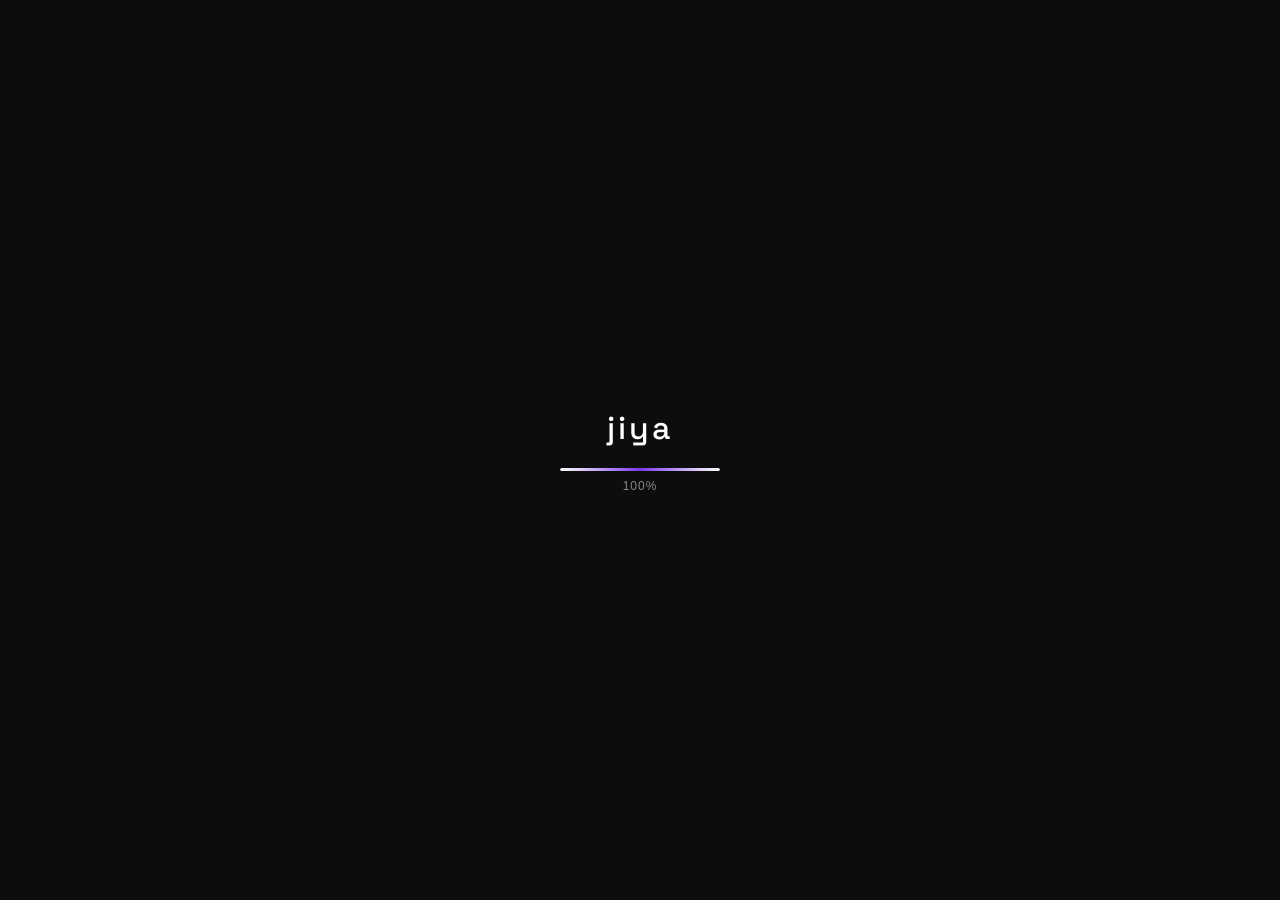
==== index.html @ f5d3e386 "Update index.html" ====
<!DOCTYPE html>
<html lang="en">
<head>

<meta charset="UTF-8">
<meta name="viewport" content="width=device-width, initial-scale=1.0">

<title>jiya.xyz Domain For Sale</title>

<meta name="description"
content="jiya.xyz premium domain is available for sale. Direct owner, fast transfer, secure transaction. Contact via WhatsApp for purchase details.">

<link href="https://fonts.googleapis.com/css2?family=Inter:wght@400;500&family=Space+Grotesk:wght@500;600&display=swap" rel="stylesheet">

<style>

*{
margin:0;
padding:0;
box-sizing:border-box;
font-family:"Inter", sans-serif;
}

body{

height:100vh;

display:flex;
align-items:center;
justify-content:center;

color:white;

background-image:url("/images/background.jpg");
background-size:cover;
background-position:center;

overflow:hidden;

}



/* STARS */

.stars{
position:fixed;
width:100%;
height:100%;
top:0;
left:0;
z-index:-1;
}

.stars span{

position:absolute;

width:3px;
height:3px;

background:white;

border-radius:50%;

opacity:.7;

animation:skyMove 40s linear infinite;

}

@keyframes skyMove{

0%{transform:translateY(0);}
100%{transform:translateY(-1200px);}

}

/* HERO */

.hero{
position:relative;
text-align:center;
}

/* TYPOGRAPHY */

.hero h2{

font-size:5vw;
letter-spacing:-0.04em;
margin-bottom:5px;
line-height:1.7;

}

.hero h1{

font-size:11vw;
letter-spacing:-0.04em;
font-weight:600;
line-height:0.85;
}

.light{
font-weight:400;
}

.bold{
font-weight:600;
}

/* FOR SALE */

.sale{

background:linear-gradient(90deg,#ffffff,#0d0d0d,#ffffff);

background-size:200% auto;

-webkit-background-clip:text;
-webkit-text-fill-color:transparent;

animation:gradientMove 6s ease infinite;

}

@keyframes gradientMove{

0%{background-position:0% 50%;}
100%{background-position:200% 50%;}

}

/* GLOBE */

.globe{
display:none;
}

@keyframes spin{

from{
transform:translateY(-50%) rotate(0deg);
}

to{
transform:translateY(-50%) rotate(360deg);
}

}

/* TAGLINE */

.tagline{
margin-top:60px;
font-size:18px;
color:#cbd5e1;
}

/* BUTTONS */

.buttons{

margin-top:35px;

display:flex;
gap:20px;
justify-content:center;

}

.btn{

padding:10px 22px;

border-radius:50px;

text-decoration:none;

font-weight:400;

}

.whatsapp{

background:#c503e7;
color:white;

}

.buy{

border:1px solid white;
color:white;

}

.buy:hover{

background:white;
color:black;

}

/* MOBILE */

@media(max-width:768px){

.hero h2{
font-size:10vw;
line-height:50px;
}

.hero h1{
font-size:16vw;
}

.globe{
width:200px;
height:200px;
}

}

  *{
margin:0;
padding:0;
box-sizing:border-box;
}

/* BODY TEXT */
body{
font-family:"Inter", sans-serif;
}

/* MAIN DOMAIN NAME (jiya.xyz) */
.hero h1{
font-family: "Space Grotesk", sans-serif;
font-weight:600;
letter-spacing:-0.03em;
}

/* SUB HEADING */
.hero h2{
font-family:"Inter", sans-serif;
font-weight:500;
 letter-spacing:-0.02em;
}

/* TAGLINE */
.tagline{
font-family: "Poppins", sans-serif;
font-weight:400;
letter-spacing:0.5px;
}

 /* ===== LOADER ===== */

#loader{
position:fixed;
top:0;
left:0;
width:100%;
height:100%;
background:#0d0d0d;
display:flex;
align-items:center;
justify-content:center;
flex-direction:column;
z-index:9999;
transition:opacity .8s ease, visibility .8s, transform .8s ease, filter .8s ease;
}

.loader-text{
font-family:"Space Grotesk",sans-serif;
font-size:32px;
letter-spacing:3px;
font-weight:500;
color:#fff;
margin-bottom:20px;
}

.progress-wrap{
width:160px;
text-align:center;
}

.progress{
width:100%;
height:3px;
background:#1c1c1c;
border-radius:20px;
overflow:hidden;
}

.progress-bar{
height:100%;
width:0%;
background:linear-gradient(90deg,#ffffff,#7c3aed,#ffffff);
border-radius:20px;
box-shadow:0 0 8px rgba(255,255,255,0.3);
transition:width .3s ease;
}

/* PREMIUM EXIT */
#loader.hide{
opacity:0;
visibility:hidden;
transform:scale(1.05);
filter:blur(10px);
}

 .percent{
margin-top:8px;
font-size:12px;
color:#888;
letter-spacing:1px;
font-family:"Poppins",sans-serif;
}
</style>

</head>

<body>

 <!-- LOADER -->
<div id="loader">

<div class="loader-text">jiya</div>

<div class="progress-wrap">
<div class="progress">
<div class="progress-bar" id="bar"></div>
</div>
 <div class="percent" id="percent">0%</div>
</div>

</div>

<div class="stars">

<span style="left:10%;top:90%"></span>
<span style="left:20%;top:80%"></span>
<span style="left:35%;top:95%"></span>
<span style="left:50%;top:85%"></span>
<span style="left:70%;top:90%"></span>
<span style="left:85%;top:88%"></span>

</div>

<section class="hero">

<h2>

<span class="light">This domain is</span>
<span class="bold sale">FOR SALE</span>

</h2>

<h1>

jiya.xyz

</h1>

<p class="tagline">

Direct Owner • Fast Transfer • Serious Buyers Only

</p>

<div class="buttons">

<a class="btn whatsapp"
href="https://wa.me/919099909203"
target="_blank">

Contact Us

</a>

<a class="btn buy"
href="/how-to-buy.html">

How to Buy

</a>

</div>

</section>
<script>

let progress = 0;
let bar = document.getElementById("bar");
let percent = document.getElementById("percent");

let interval = setInterval(() => {

progress += 2;

if(progress >= 100){
progress = 100;
clearInterval(interval);

setTimeout(() => {
document.getElementById("loader").classList.add("hide");
}, 300);
}

bar.style.width = progress + "%";
percent.innerText = progress + "%";

}, 30);

</script>
</body>
</html>
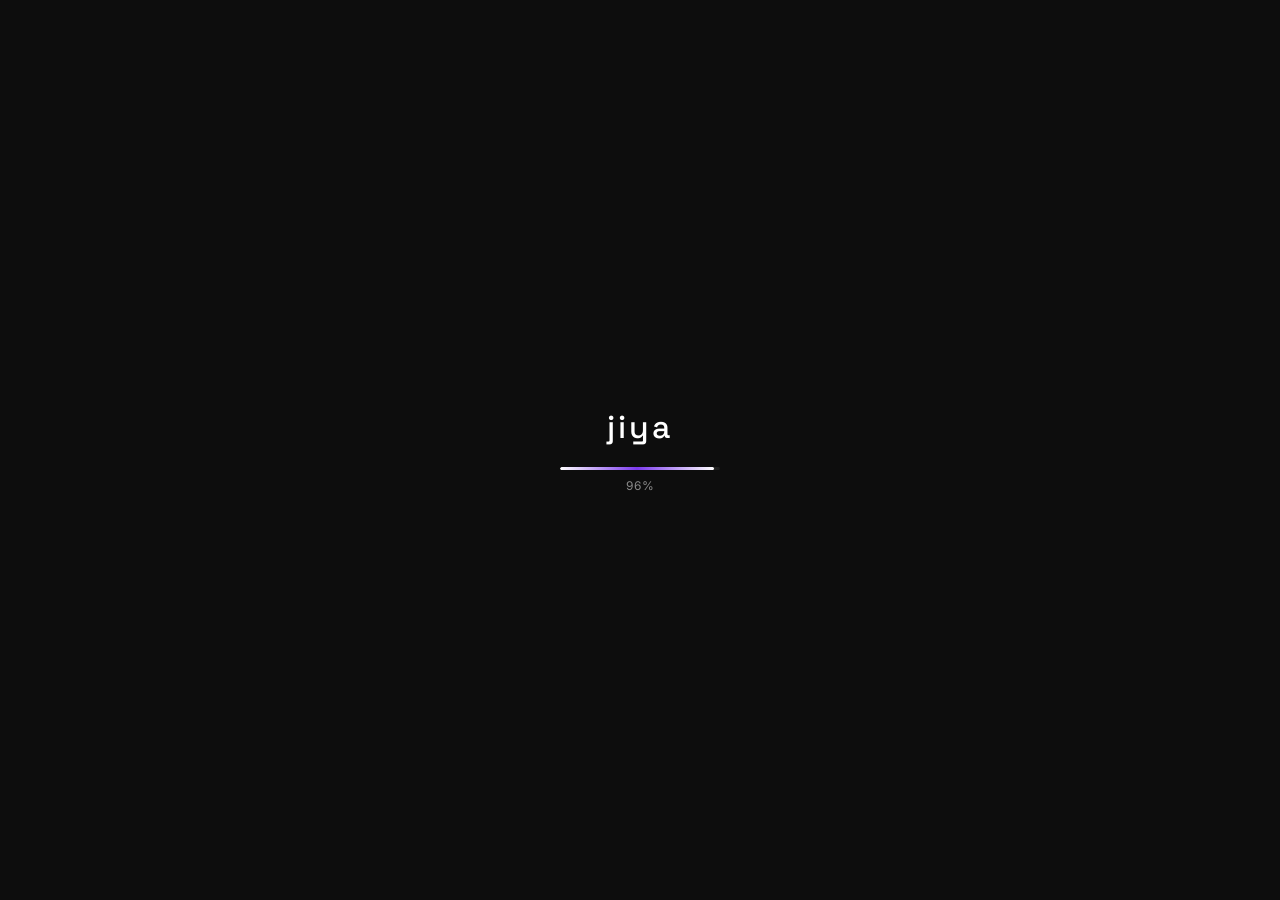
==== commit 32b57991: "Update index.html" ====
--- a/index.html
+++ b/index.html
@@ -250,7 +250,7 @@
 
 /* TAGLINE */
 .tagline{
-font-family: "Poppins", sans-serif;
+font-family:"Inter", sans-serif;
 font-weight:400;
 letter-spacing:0.5px;
 }
@@ -316,7 +316,7 @@
 font-size:12px;
 color:#888;
 letter-spacing:1px;
-font-family:"Poppins",sans-serif;
+font-family:"Inter", sans-serif;
 }
 </style>
 
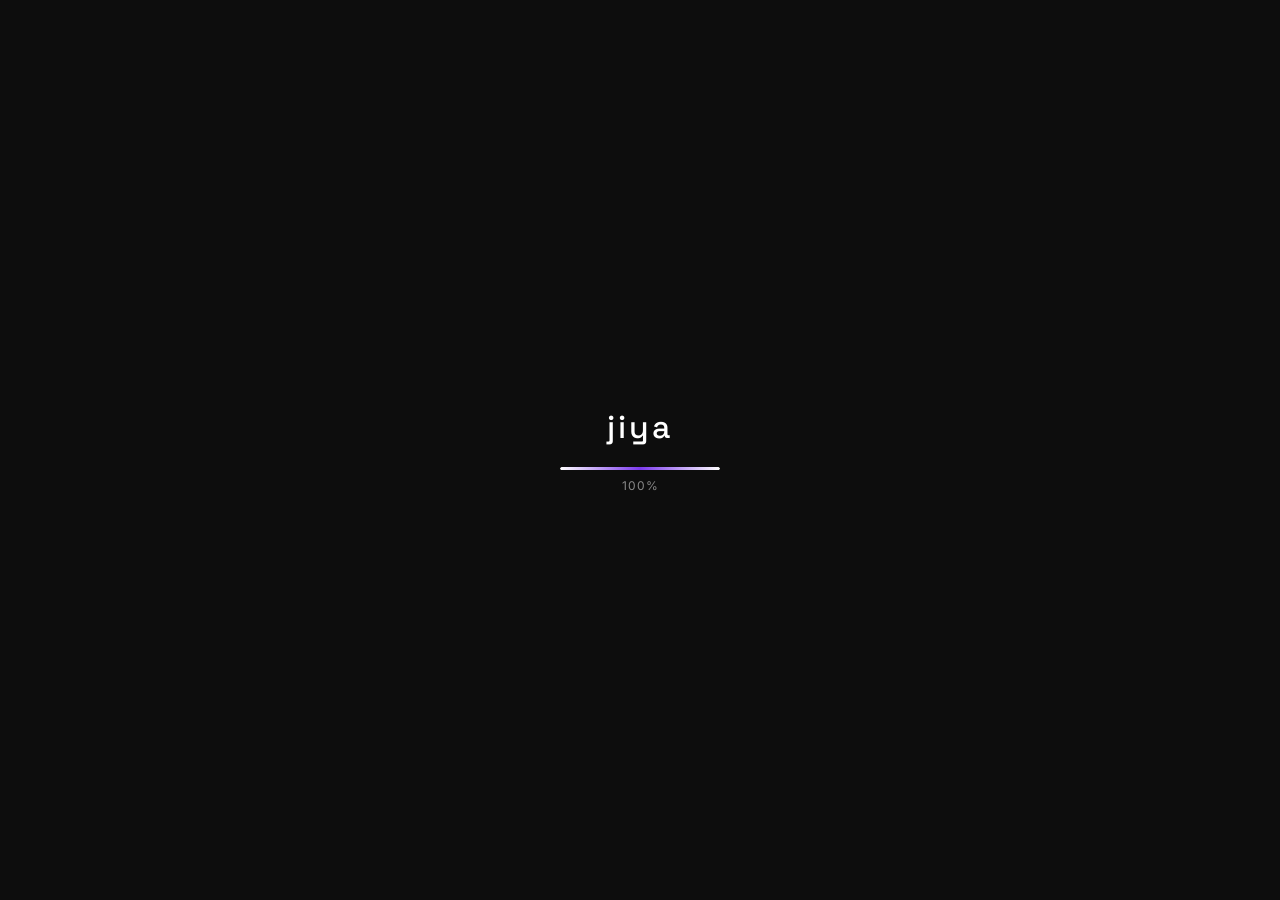
==== commit 7c018d24: "Update index.html" ====
--- a/index.html
+++ b/index.html
@@ -97,7 +97,7 @@
 .hero h1{
 
 font-size:11vw;
-letter-spacing:-0.04em;
+letter-spacing:-0.05em;
 font-weight:600;
 line-height:0.85;
 }
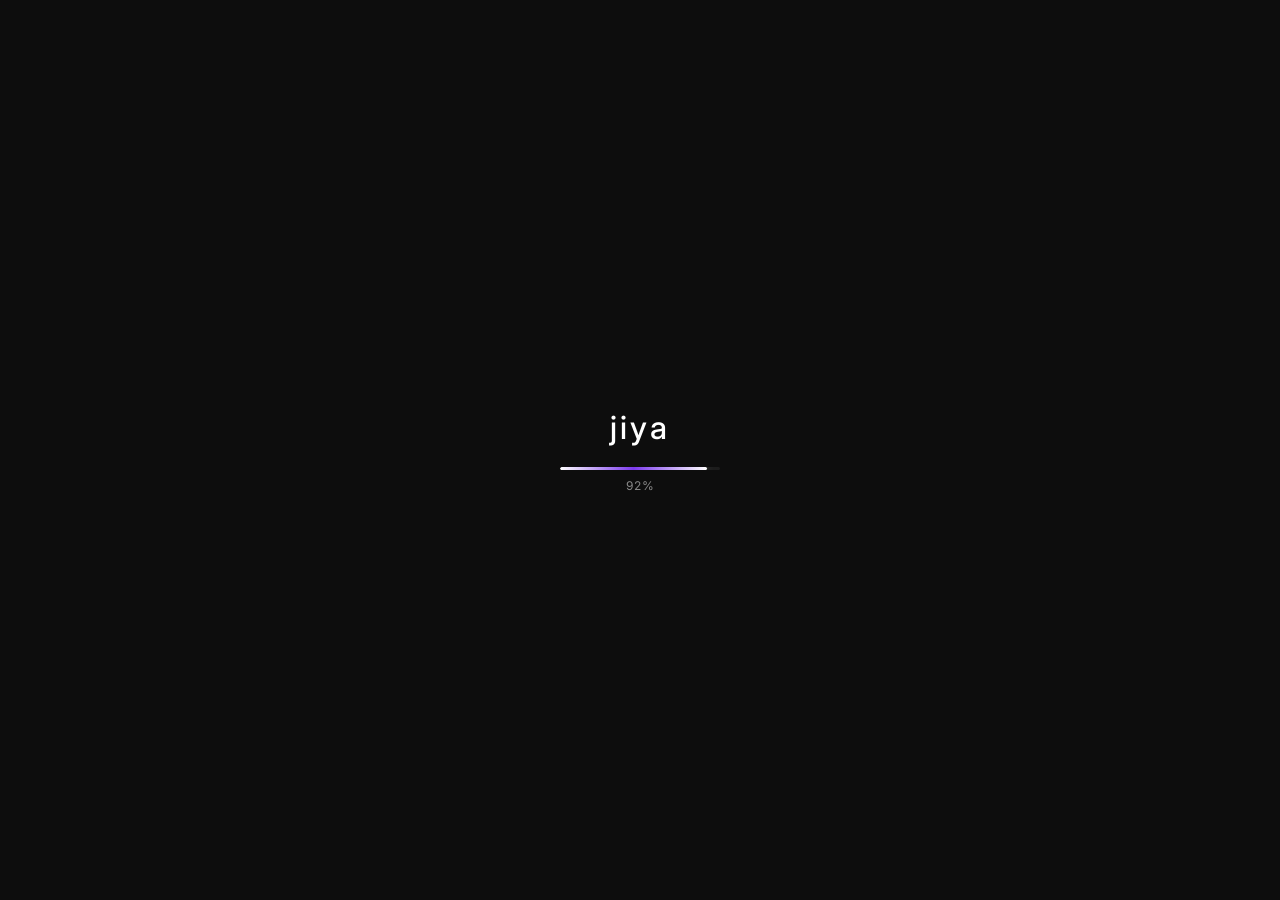
==== commit 10528bac: "Update index.html" ====
--- a/index.html
+++ b/index.html
@@ -273,7 +273,7 @@
 }
 
 .loader-text{
-font-family:"Space Grotesk",sans-serif;
+font-family:"Inter", sans-serif;
 font-size:32px;
 letter-spacing:3px;
 font-weight:500;
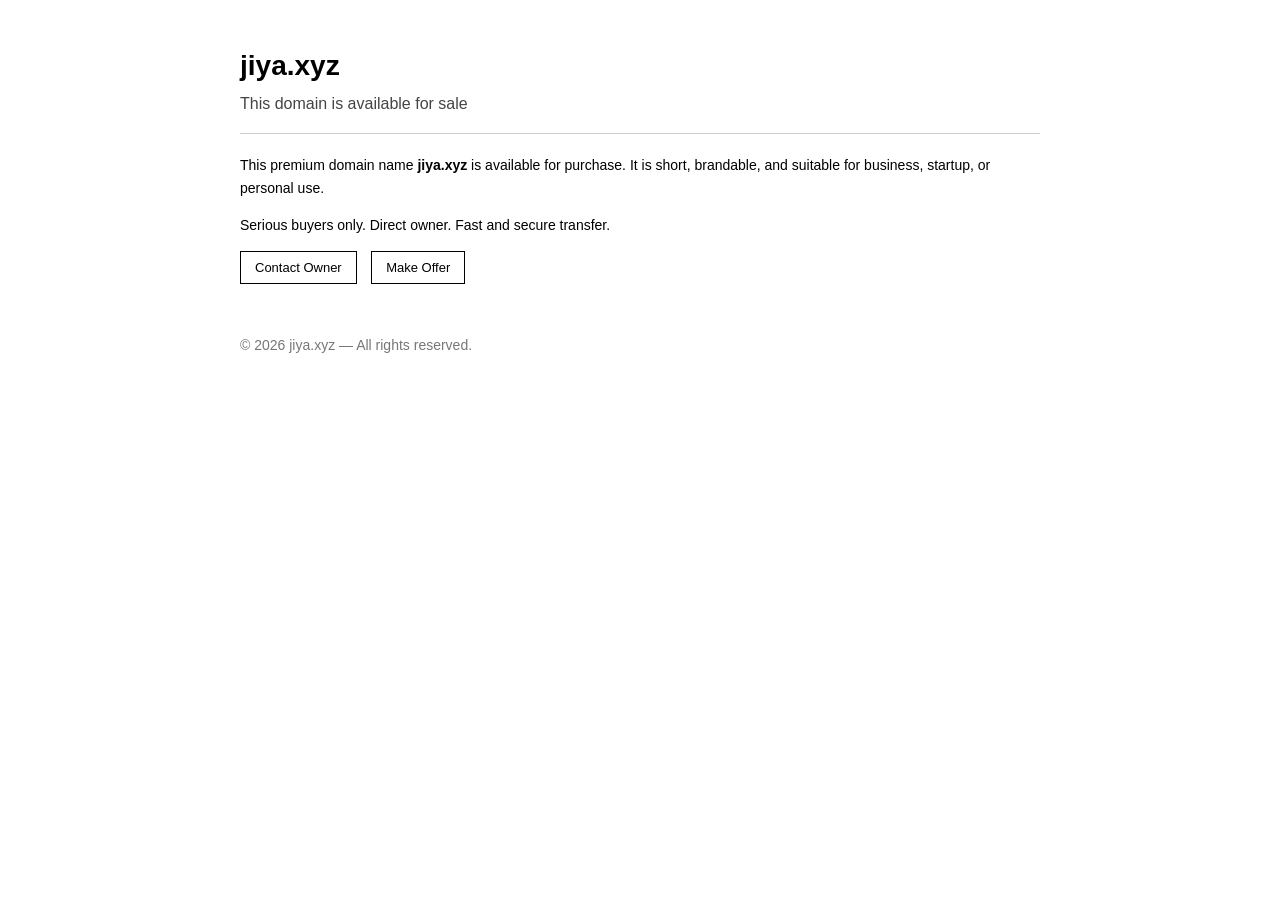
==== commit 50e933ea: "Update index.html" ====
--- a/index.html
+++ b/index.html
@@ -7,413 +7,136 @@
 
 <title>jiya.xyz Domain For Sale</title>
 
-<meta name="description"
-content="jiya.xyz premium domain is available for sale. Direct owner, fast transfer, secure transaction. Contact via WhatsApp for purchase details.">
-
-<link href="https://fonts.googleapis.com/css2?family=Inter:wght@400;500&family=Space+Grotesk:wght@500;600&display=swap" rel="stylesheet">
-
 <style>
 
-*{
+/* BODY */
+body{
 margin:0;
 padding:0;
-box-sizing:border-box;
-font-family:"Inter", sans-serif;
+background:#ffffff;
+font-family:Arial, Helvetica, sans-serif;
+color:#000;
 }
 
-body{
-
-height:100vh;
-
-display:flex;
-align-items:center;
-justify-content:center;
-
-color:white;
-
-background-image:url("/images/background.jpg");
-background-size:cover;
-background-position:center;
-
-overflow:hidden;
-
+/* MAIN CONTAINER */
+.container{
+max-width:800px;        /* responsive */
+width:90%;              /* mobile friendly */
+margin:50px auto;
 }
 
-
-
-/* STARS */
-
-.stars{
-position:fixed;
-width:100%;
-height:100%;
-top:0;
-left:0;
-z-index:-1;
+/* HEADER */
+h1{
+font-size:28px;
+font-weight:bold;
+margin-bottom:10px;
 }
 
-.stars span{
-
-position:absolute;
-
-width:3px;
-height:3px;
-
-background:white;
-
-border-radius:50%;
-
-opacity:.7;
-
-animation:skyMove 40s linear infinite;
-
+h2{
+font-size:16px;
+font-weight:normal;
+color:#444;
+margin-bottom:20px;
 }
 
-@keyframes skyMove{
-
-0%{transform:translateY(0);}
-100%{transform:translateY(-1200px);}
-
+/* LINE */
+hr{
+border:none;
+border-top:1px solid #ccc;
+margin:20px 0;
 }
 
-/* HERO */
-
-.hero{
-position:relative;
-text-align:center;
+/* TEXT */
+p{
+font-size:14px;
+line-height:1.6;
+margin-bottom:15px;
 }
 
-/* TYPOGRAPHY */
-
-.hero h2{
-
-font-size:5vw;
-letter-spacing:-0.04em;
-margin-bottom:5px;
-line-height:1.7;
-
+/* BUTTON LINKS */
+a{
+display:inline-block;
+padding:8px 14px;
+border:1px solid #000;
+text-decoration:none;
+color:#000;
+font-size:13px;
+margin-right:10px;
+margin-bottom:10px; /* mobile spacing */
 }
 
-.hero h1{
-
-font-size:11vw;
-letter-spacing:-0.05em;
-font-weight:600;
-line-height:0.85;
+a:hover{
+background:#000;
+color:#fff;
 }
 
-.light{
-font-weight:400;
+/* FOOTER */
+.footer{
+margin-top:40px;
+font-size:12px;
+color:#777;
 }
 
-.bold{
-font-weight:600;
+/* ===== MOBILE OPTIMIZATION ===== */
+@media (max-width:600px){
+
+.container{
+margin:30px auto;
 }
 
-/* FOR SALE */
-
-.sale{
-
-background:linear-gradient(90deg,#ffffff,#0d0d0d,#ffffff);
-
-background-size:200% auto;
-
--webkit-background-clip:text;
--webkit-text-fill-color:transparent;
-
-animation:gradientMove 6s ease infinite;
-
+h1{
+font-size:22px;
 }
 
-@keyframes gradientMove{
-
-0%{background-position:0% 50%;}
-100%{background-position:200% 50%;}
-
+h2{
+font-size:15px;
 }
 
-/* GLOBE */
-
-.globe{
-display:none;
+p{
+font-size:13px;
 }
 
-@keyframes spin{
-
-from{
-transform:translateY(-50%) rotate(0deg);
-}
-
-to{
-transform:translateY(-50%) rotate(360deg);
+/* buttons full width */
+a{
+display:block;
+width:100%;
+text-align:center;
+margin-right:0;
 }
 
 }
 
-/* TAGLINE */
-
-.tagline{
-margin-top:60px;
-font-size:18px;
-color:#cbd5e1;
-}
-
-/* BUTTONS */
-
-.buttons{
-
-margin-top:35px;
-
-display:flex;
-gap:20px;
-justify-content:center;
-
-}
-
-.btn{
-
-padding:10px 22px;
-
-border-radius:50px;
-
-text-decoration:none;
-
-font-weight:400;
-
-}
-
-.whatsapp{
-
-background:#c503e7;
-color:white;
-
-}
-
-.buy{
-
-border:1px solid white;
-color:white;
-
-}
-
-.buy:hover{
-
-background:white;
-color:black;
-
-}
-
-/* MOBILE */
-
-@media(max-width:768px){
-
-.hero h2{
-font-size:10vw;
-line-height:50px;
-}
-
-.hero h1{
-font-size:16vw;
-}
-
-.globe{
-width:200px;
-height:200px;
-}
-
-}
-
-  *{
-margin:0;
-padding:0;
-box-sizing:border-box;
-}
-
-/* BODY TEXT */
-body{
-font-family:"Inter", sans-serif;
-}
-
-/* MAIN DOMAIN NAME (jiya.xyz) */
-.hero h1{
-font-family: "Space Grotesk", sans-serif;
-font-weight:600;
-letter-spacing:-0.03em;
-}
-
-/* SUB HEADING */
-.hero h2{
-font-family:"Inter", sans-serif;
-font-weight:500;
- letter-spacing:-0.02em;
-}
-
-/* TAGLINE */
-.tagline{
-font-family:"Inter", sans-serif;
-font-weight:400;
-letter-spacing:0.5px;
-}
-
- /* ===== LOADER ===== */
-
-#loader{
-position:fixed;
-top:0;
-left:0;
-width:100%;
-height:100%;
-background:#0d0d0d;
-display:flex;
-align-items:center;
-justify-content:center;
-flex-direction:column;
-z-index:9999;
-transition:opacity .8s ease, visibility .8s, transform .8s ease, filter .8s ease;
-}
-
-.loader-text{
-font-family:"Inter", sans-serif;
-font-size:32px;
-letter-spacing:3px;
-font-weight:500;
-color:#fff;
-margin-bottom:20px;
-}
-
-.progress-wrap{
-width:160px;
-text-align:center;
-}
-
-.progress{
-width:100%;
-height:3px;
-background:#1c1c1c;
-border-radius:20px;
-overflow:hidden;
-}
-
-.progress-bar{
-height:100%;
-width:0%;
-background:linear-gradient(90deg,#ffffff,#7c3aed,#ffffff);
-border-radius:20px;
-box-shadow:0 0 8px rgba(255,255,255,0.3);
-transition:width .3s ease;
-}
-
-/* PREMIUM EXIT */
-#loader.hide{
-opacity:0;
-visibility:hidden;
-transform:scale(1.05);
-filter:blur(10px);
-}
-
- .percent{
-margin-top:8px;
-font-size:12px;
-color:#888;
-letter-spacing:1px;
-font-family:"Inter", sans-serif;
-}
 </style>
 
 </head>
 
 <body>
 
- <!-- LOADER -->
-<div id="loader">
+<div class="container">
 
-<div class="loader-text">jiya</div>
+<h1>jiya.xyz</h1>
 
-<div class="progress-wrap">
-<div class="progress">
-<div class="progress-bar" id="bar"></div>
-</div>
- <div class="percent" id="percent">0%</div>
+<h2>This domain is available for sale</h2>
+
+<hr>
+
+<p>
+This premium domain name <strong>jiya.xyz</strong> is available for purchase.
+It is short, brandable, and suitable for business, startup, or personal use.
+</p>
+
+<p>
+Serious buyers only. Direct owner. Fast and secure transfer.
+</p>
+
+<a href="https://wa.me/919099909203" target="_blank">Contact Owner</a>
+<a href="#">Make Offer</a>
+
+<div class="footer">
+<p>© 2026 jiya.xyz — All rights reserved.</p>
 </div>
 
 </div>
 
-<div class="stars">
-
-<span style="left:10%;top:90%"></span>
-<span style="left:20%;top:80%"></span>
-<span style="left:35%;top:95%"></span>
-<span style="left:50%;top:85%"></span>
-<span style="left:70%;top:90%"></span>
-<span style="left:85%;top:88%"></span>
-
-</div>
-
-<section class="hero">
-
-<h2>
-
-<span class="light">This domain is</span>
-<span class="bold sale">FOR SALE</span>
-
-</h2>
-
-<h1>
-
-jiya.xyz
-
-</h1>
-
-<p class="tagline">
-
-Direct Owner • Fast Transfer • Serious Buyers Only
-
-</p>
-
-<div class="buttons">
-
-<a class="btn whatsapp"
-href="https://wa.me/919099909203"
-target="_blank">
-
-Contact Us
-
-</a>
-
-<a class="btn buy"
-href="/how-to-buy.html">
-
-How to Buy
-
-</a>
-
-</div>
-
-</section>
-<script>
-
-let progress = 0;
-let bar = document.getElementById("bar");
-let percent = document.getElementById("percent");
-
-let interval = setInterval(() => {
-
-progress += 2;
-
-if(progress >= 100){
-progress = 100;
-clearInterval(interval);
-
-setTimeout(() => {
-document.getElementById("loader").classList.add("hide");
-}, 300);
-}
-
-bar.style.width = progress + "%";
-percent.innerText = progress + "%";
-
-}, 30);
-
-</script>
 </body>
 </html>
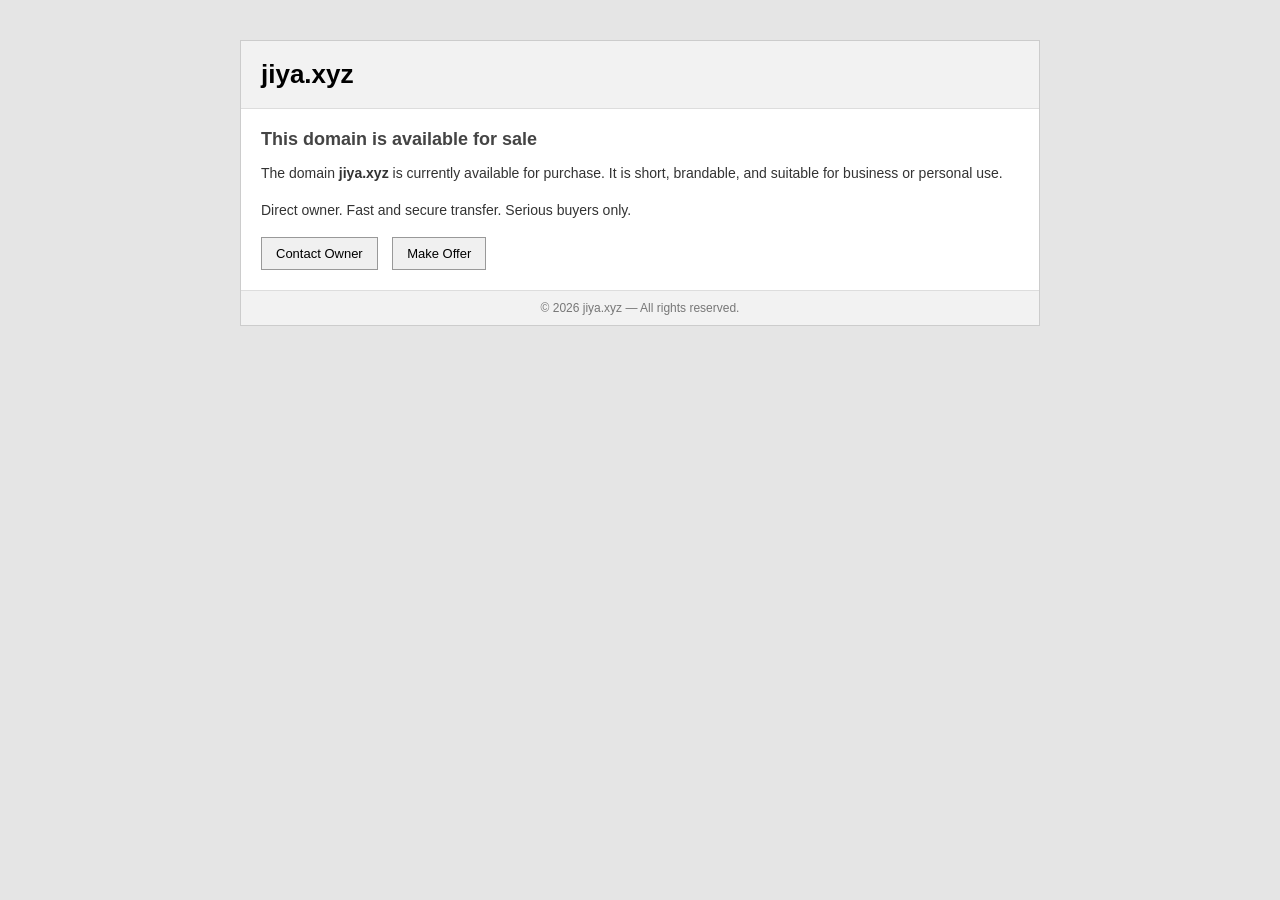
==== commit df688162: "Update index.html" ====
--- a/index.html
+++ b/index.html
@@ -5,45 +5,53 @@
 <meta charset="UTF-8">
 <meta name="viewport" content="width=device-width, initial-scale=1.0">
 
-<title>jiya.xyz Domain For Sale</title>
+<title>jiya.xyz - Domain For Sale</title>
 
 <style>
 
+/* RESET */
+*{
+margin:0;
+padding:0;
+box-sizing:border-box;
+}
+
 /* BODY */
 body{
-margin:0;
-padding:0;
-background:#ffffff;
-font-family:Arial, Helvetica, sans-serif;
+background:#e5e5e5;
+font-family:Verdana, Arial, sans-serif;
+color:#333;
+}
+
+/* WRAPPER (desktop fixed feel) */
+.wrapper{
+width:800px;
+margin:40px auto;
+background:#fff;
+border:1px solid #ccc;
+}
+
+/* HEADER */
+.header{
+background:#f2f2f2;
+padding:18px 20px;
+border-bottom:1px solid #ddd;
+}
+
+.header h1{
+font-size:26px;
 color:#000;
 }
 
-/* MAIN CONTAINER */
-.container{
-max-width:800px;        /* responsive */
-width:90%;              /* mobile friendly */
-margin:50px auto;
+/* CONTENT */
+.content{
+padding:20px;
 }
 
-/* HEADER */
-h1{
-font-size:28px;
-font-weight:bold;
-margin-bottom:10px;
-}
-
-h2{
-font-size:16px;
-font-weight:normal;
+.content h2{
+font-size:18px;
+margin-bottom:12px;
 color:#444;
-margin-bottom:20px;
-}
-
-/* LINE */
-hr{
-border:none;
-border-top:1px solid #ccc;
-margin:20px 0;
 }
 
 /* TEXT */
@@ -53,55 +61,58 @@
 margin-bottom:15px;
 }
 
-/* BUTTON LINKS */
-a{
+/* BUTTONS (desktop classic) */
+.button{
 display:inline-block;
 padding:8px 14px;
-border:1px solid #000;
+background:#f0f0f0;
+border:1px solid #999;
+color:#000;
 text-decoration:none;
-color:#000;
 font-size:13px;
 margin-right:10px;
-margin-bottom:10px; /* mobile spacing */
 }
 
-a:hover{
-background:#000;
-color:#fff;
+.button:hover{
+background:#e0e0e0;
 }
 
 /* FOOTER */
 .footer{
-margin-top:40px;
+background:#f2f2f2;
+padding:10px;
+text-align:center;
 font-size:12px;
 color:#777;
+border-top:1px solid #ddd;
 }
 
-/* ===== MOBILE OPTIMIZATION ===== */
-@media (max-width:600px){
+/* ===== MOBILE ===== */
+@media (max-width:820px){
 
-.container{
-margin:30px auto;
+.wrapper{
+width:90%;
+margin:20px auto;
 }
 
-h1{
+.header h1{
 font-size:22px;
 }
 
-h2{
-font-size:15px;
+.content h2{
+font-size:16px;
 }
 
 p{
 font-size:13px;
 }
 
-/* buttons full width */
-a{
+/* buttons stack */
+.button{
 display:block;
 width:100%;
+margin-bottom:10px;
 text-align:center;
-margin-right:0;
 }
 
 }
@@ -112,28 +123,32 @@
 
 <body>
 
-<div class="container">
+<div class="wrapper">
 
+<div class="header">
 <h1>jiya.xyz</h1>
+</div>
+
+<div class="content">
 
 <h2>This domain is available for sale</h2>
 
-<hr>
-
 <p>
-This premium domain name <strong>jiya.xyz</strong> is available for purchase.
-It is short, brandable, and suitable for business, startup, or personal use.
+The domain <strong>jiya.xyz</strong> is currently available for purchase.
+It is short, brandable, and suitable for business or personal use.
 </p>
 
 <p>
-Serious buyers only. Direct owner. Fast and secure transfer.
+Direct owner. Fast and secure transfer. Serious buyers only.
 </p>
 
-<a href="https://wa.me/919099909203" target="_blank">Contact Owner</a>
-<a href="#">Make Offer</a>
+<a href="https://wa.me/919099909203" class="button" target="_blank">Contact Owner</a>
+<a href="#" class="button">Make Offer</a>
+
+</div>
 
 <div class="footer">
-<p>© 2026 jiya.xyz — All rights reserved.</p>
+© 2026 jiya.xyz — All rights reserved.
 </div>
 
 </div>
